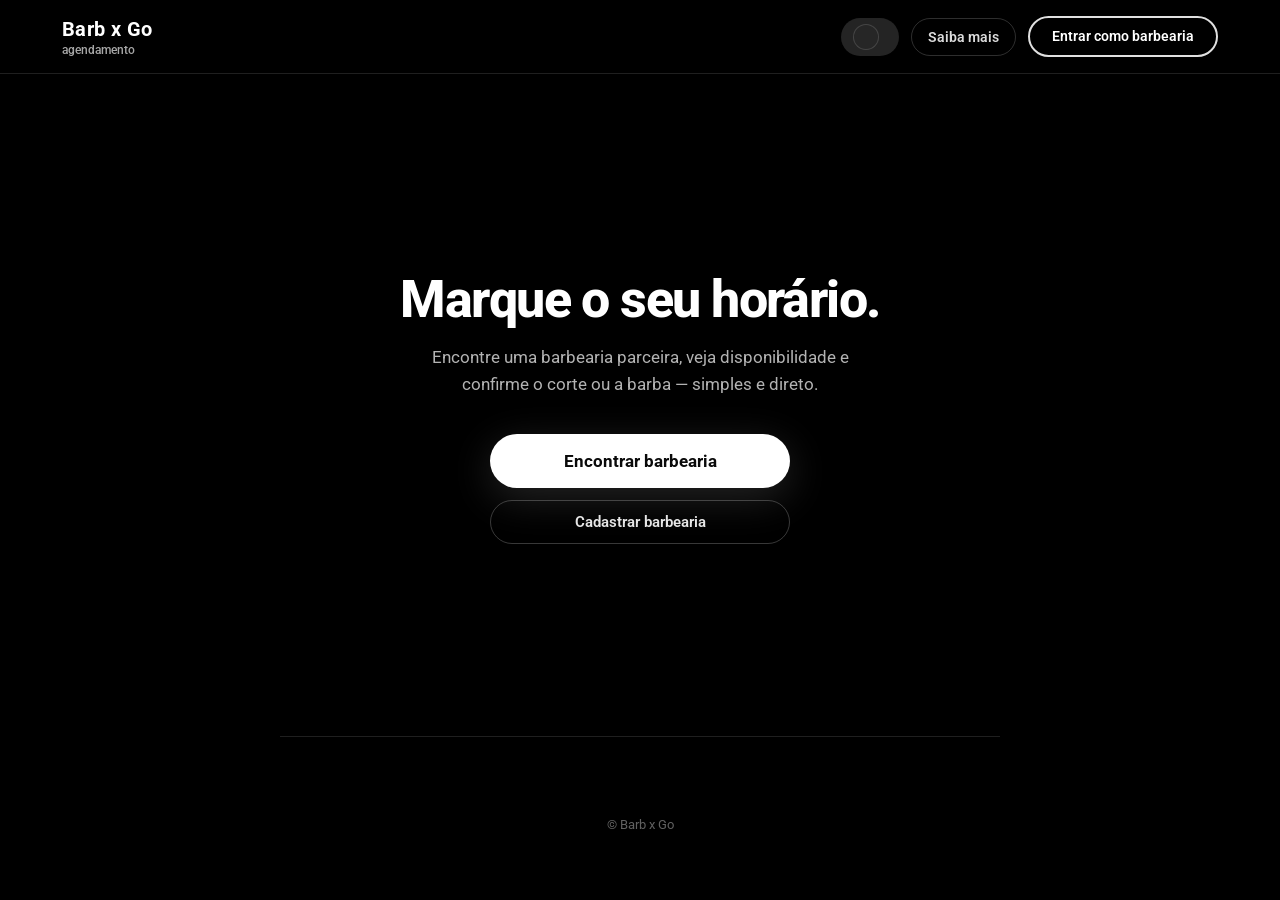
==== public/index.html @ 3082bae8 "fix(routing): strip GitHub Pages /repo/ base from slug path" ====
<!doctype html>
<html lang="pt-BR">
  <head>
    <meta charset="utf-8" />
    <meta name="viewport" content="width=device-width, initial-scale=1" />
    <meta name="theme-color" content="#000000" />
    <title>Barb x Go</title>
    <link rel="preconnect" href="https://fonts.googleapis.com" />
    <link rel="preconnect" href="https://fonts.gstatic.com" crossorigin />
    <link
      href="https://fonts.googleapis.com/css2?family=Roboto:wght@400;500;700&display=swap"
      rel="stylesheet"
    />
    <link rel="stylesheet" href="./styles.css" />
    <script src="./schedule-engine.js"></script>
    <script src="./api.js"></script>
  </head>
  <body class="layout-landing">
    <header class="top-bar" id="siteHeader">
      <div class="top-bar-inner">
        <a href="./" class="brand" id="brandLink">
          <span class="brand-mark">Barb x Go</span>
          <span class="brand-sub">agendamento</span>
        </a>
        <div class="top-bar-right">
          <span id="shopBadge" class="shop-badge" hidden>
            <span class="shop-badge-avatar avatar-circle avatar-circle--sm" aria-hidden="true"></span>
            <span id="shopBadgeText"></span>
          </span>
          <a href="./about/" id="btnAbout" class="btn btn-landing-header-link">Saiba mais</a>
          <button type="button" id="btnLoginShop" class="btn btn-landing-header-login">
            <span class="btn-login-long">Entrar como barbearia</span>
            <span class="btn-login-short">Entrar</span>
          </button>
        </div>
      </div>
    </header>

    <main class="main">
      <!-- Página inicial: dono ou cliente -->
      <section id="homeLanding" class="landing-hero landing-page">
        <div id="landingHeroBlock" class="landing-hero-center">
          <h1 class="landing-hero-title">Marque o seu horário.</h1>
          <p class="landing-hero-tagline">
            Encontre uma barbearia parceira, veja disponibilidade e confirme o corte ou a barba — simples
            e direto.
          </p>
          <button type="button" id="btnFindShop" class="btn btn-landing-hero-cta">
            Encontrar barbearia
          </button>
          <button type="button" id="btnHeroRegisterShop" class="btn btn-landing-hero-secondary">
            Cadastrar barbearia
          </button>
        </div>

        <div id="loginCard" class="login-card landing-panel" hidden>
          <h2 class="subsection-title" id="loginCardTitle">Login da barbearia</h2>

          <div id="ownerLoginBlock">
            <label class="field">
              <span class="field-label">E-mail</span>
              <input id="ownerEmail" type="email" autocomplete="username" />
            </label>
            <label class="field">
              <span class="field-label">Senha</span>
              <input id="ownerPassword" type="password" autocomplete="current-password" />
            </label>
            <div class="row landing-login-row-main">
              <button type="button" id="ownerLoginSubmit" class="btn btn-filled">Entrar</button>
              <button type="button" id="ownerRecoverPasswordBtn" class="btn btn-landing-header-link landing-login-link">
                Recuperar senha
              </button>
            </div>
            <div class="landing-login-row-back">
              <button type="button" id="ownerLoginCancel" class="btn btn-outline btn-landing-login-back">
                Voltar
              </button>
            </div>
          </div>

          <div id="ownerRegisterBlock" hidden>
            <p class="muted owner-register-hint">
              Use o código de liberação que recebeu por e-mail. Cada cadastro na web gera um código novo —
              só quem receber o código atual consegue registar. O endereço pode ser preenchido depois, em
              «Localização», no painel.
            </p>
            <label class="field">
              <span class="field-label">Código de liberação</span>
              <input id="ownerRegCode" type="text" autocomplete="off" />
            </label>
            <label class="field">
              <span class="field-label">E-mail</span>
              <input id="ownerRegEmail" type="email" autocomplete="email" />
            </label>
            <label class="field">
              <span class="field-label">Senha</span>
              <input id="ownerRegPassword" type="password" autocomplete="new-password" minlength="6" />
            </label>
            <label class="field">
              <span class="field-label">Confirmar senha</span>
              <input id="ownerRegPasswordConfirm" type="password" autocomplete="new-password" minlength="6" />
            </label>
            <label class="field">
              <span class="field-label">Nome da barbearia</span>
              <input id="ownerRegShopName" type="text" autocomplete="organization" />
            </label>
            <label class="field">
              <span class="field-label">Telefone</span>
              <input id="ownerRegPhone" type="tel" autocomplete="tel" />
            </label>
            <div class="row landing-login-actions">
              <button type="button" id="ownerRegisterSubmit" class="btn btn-filled">Criar conta</button>
              <button type="button" id="ownerRegisterBackBtn" class="btn btn-outline">Voltar ao login</button>
            </div>
          </div>
        </div>

        <div id="findStub" class="find-stub landing-panel card-inner" hidden>
          <h2 class="subsection-title">Encontrar barbearia</h2>
          <p class="muted find-shop-intro">
            <strong>Por nome:</strong> pelo menos duas letras e <strong>Procurar</strong>.
            <strong>Perto de si:</strong> use a sua localização (o navegador pede permissão) e veja
            barbearias com endereço no mapa até ao raio escolhido.
          </p>
          <form id="findShopForm" class="find-shop-form">
            <label class="field find-shop-field">
              <span class="field-label">Nome da barbearia</span>
              <input
                id="findShopQuery"
                type="search"
                name="q"
                autocomplete="organization"
                placeholder="Ex.: JaBarber, cortes…"
                maxlength="80"
              />
            </label>
            <button type="submit" class="btn btn-filled find-shop-submit">Procurar</button>
          </form>
          <div class="find-shop-nearby">
            <label class="field find-shop-radius-field">
              <span class="field-label">Raio</span>
              <select id="findNearbyRadius" class="find-shop-radius">
                <option value="10">10 km</option>
                <option value="25">25 km</option>
                <option value="40" selected>40 km</option>
              </select>
            </label>
            <button type="button" id="findNearbyBtn" class="btn btn-outline find-nearby-btn">
              Usar a minha localização
            </button>
          </div>
          <p id="findShopStatus" class="muted find-shop-status" role="status" aria-live="polite"></p>
          <div id="findShopResults" class="find-shop-results" hidden></div>
          <button type="button" id="findStubBack" class="btn btn-outline find-shop-back">Voltar</button>
        </div>

        <div class="landing-extra landing-footer-info">
          <p class="landing-copyright">© Barb x Go</p>
        </div>

        <div id="homeStatus" class="msg landing-status-msg" role="status" aria-live="polite"></div>
      </section>

      <!-- Painel do dono (após login) -->
      <section id="ownerPortal" class="owner-portal" hidden>
        <div class="card owner-portal-head">
          <div class="owner-portal-title-row">
            <h2 class="section-title" id="ownerShopTitle">Barbearia</h2>
            <div class="owner-portal-actions">
              <button type="button" id="ownerShareLinkBtn" class="btn btn-filled btn-sm">
                Copiar link de agendamento
              </button>
              <button type="button" id="ownerShareWhatsAppBtn" class="btn btn-outline btn-sm">
                WhatsApp
              </button>
              <button type="button" id="ownerLogoutBtn" class="btn btn-outline btn-sm">Sair</button>
            </div>
          </div>
        </div>

        <nav class="owner-nav card" aria-label="Secções do painel">
          <button type="button" class="owner-tab is-active" data-owner-tab="barbers">Barbeiros</button>
          <button type="button" class="owner-tab" data-owner-tab="agenda">Agenda</button>
          <button type="button" class="owner-tab" data-owner-tab="menu">Serviço</button>
          <button type="button" class="owner-tab" data-owner-tab="finance">Finanças</button>
          <button type="button" class="owner-tab" data-owner-tab="location">Localização</button>
          <button
            type="button"
            class="owner-tab owner-tab--platform-admin"
            id="ownerTabPlatformAdmin"
            data-owner-tab="platformAdmin"
            hidden
          >
            Admin
          </button>
        </nav>

        <div id="ownerPanelBarbers" class="owner-panel card" data-panel="barbers">
          <h3 class="subsection-title">Barbeiros</h3>
          <p class="muted owner-barbers-hint">
            Cada profissional tem horários por dia. Use <strong>Editar</strong> para ajustar nome e
            expediente.
          </p>
          <div id="ownerBarbersList" class="owner-barbers-list"></div>
          <h4 class="owner-form-title">Adicionar barbeiro</h4>
          <form id="ownerAddBarberForm" class="owner-inline-form">
            <input
              id="ownerNewBarberName"
              type="text"
              placeholder="Nome"
              required
              class="owner-input-grow"
            />
            <button type="submit" class="btn btn-filled">Adicionar</button>
          </form>
        </div>

        <div id="ownerPanelAgenda" class="owner-panel card" data-panel="agenda" hidden>
          <h3 class="subsection-title">Agenda</h3>
          <!-- Uma agenda por vez: menos scroll quando há vários barbeiros -->
          <p class="muted owner-agenda-hint">
            Selecione o barbeiro para ver a agenda do dia. Ao lado do nome, <strong>Editar</strong> abre o
            painel de horários.
          </p>
          <label class="field owner-agenda-barber-field">
            <span class="field-label">Barbeiro</span>
            <select id="ownerAgendaBarberSelect" class="owner-agenda-barber-select" aria-label="Barbeiro da agenda"></select>
          </label>
          <label class="field owner-date-field">
            <span class="field-label">Data</span>
            <input type="date" id="ownerAgendaDate" />
          </label>
          <div id="ownerAgendaBoard" class="owner-agenda-board owner-agenda-board--single"></div>
        </div>

        <div id="ownerPanelMenu" class="owner-panel card" data-panel="menu" hidden>
          <h3 class="subsection-title">Serviços</h3>
          <div id="ownerServicesList" class="owner-list"></div>
          <h4 class="owner-form-title">Novo serviço</h4>
          <form id="ownerAddServiceForm" class="owner-service-form owner-service-form-add">
            <label class="field owner-svc-field">
              <span class="field-label">Nome</span>
              <input id="ownerSvcName" type="text" placeholder="Nome" required />
            </label>
            <label class="field owner-svc-field">
              <span class="field-label">Preço (R$)</span>
              <input id="ownerSvcPrice" type="number" step="0.01" min="0" placeholder="0,00" required />
            </label>
            <label class="field owner-svc-field owner-svc-field-narrow">
              <span class="field-label">Duração média (min)</span>
              <input id="ownerSvcDuration" type="number" min="5" step="5" value="30" />
            </label>
            <button type="submit" class="btn btn-filled">Adicionar</button>
          </form>
        </div>

        <div id="ownerPanelFinance" class="owner-panel card" data-panel="finance" hidden>
          <h3 class="subsection-title">Finanças</h3>
          <p class="muted owner-finance-hint">
            Somente atendimentos <strong>finalizados</strong> entram na soma do mês.
          </p>
          <label class="field owner-finance-month-field">
            <span class="field-label">Mês</span>
            <input type="month" id="ownerFinanceMonth" />
          </label>

          <div id="ownerFinanceSummaryMain" class="owner-finance-summary">
            <div class="owner-finance-kpi">
              <span class="muted">Serviços (R$)</span>
              <strong id="ownerFinanceServiceTotal">—</strong>
            </div>
            <div class="owner-finance-kpi" id="ownerFinanceKpiAppFeeWrap">
              <span class="muted">Taxa do app (R$)</span>
              <strong id="ownerFinanceAppFeeTotal">—</strong>
            </div>
            <div class="owner-finance-kpi">
              <span class="muted">Total cobrado (R$)</span>
              <strong id="ownerFinanceChargedTotal">—</strong>
            </div>
          </div>

          <div id="ownerFinanceSummaryFeeSplit" class="owner-finance-summary">
            <div class="owner-finance-kpi">
              <span class="muted">Bônus barbeiros (50% taxa)</span>
              <strong id="ownerFinanceBarberBonusTotal">—</strong>
            </div>
            <div class="owner-finance-kpi">
              <span class="muted">Lucro do app (50% taxa)</span>
              <strong id="ownerFinanceAppProfitTotal">—</strong>
            </div>
            <div class="owner-finance-kpi">
              <span class="muted">Total do app (taxa inteira)</span>
              <strong id="ownerFinanceAppTotal">—</strong>
            </div>
          </div>

          <div id="ownerFinanceTable" class="owner-finance-table"></div>
          <div id="ownerFinanceBlurb" class="muted"></div>
        </div>

        <div id="ownerPanelPlatformAdmin" class="owner-panel card" data-panel="platformAdmin" hidden>
          <h3 class="subsection-title">Admin da plataforma</h3>
          <p class="muted owner-platform-admin-lead">
            Código de liberação atual (cadastro na web). Copie e envie por e-mail a quem for autorizado a
            abrir barbearia.
          </p>
          <div class="owner-admin-code-row">
            <code id="ownerAdminSignupCode" class="owner-admin-code" title="Código atual">—</code>
            <div class="owner-admin-code-actions">
              <button type="button" id="ownerAdminGenerateCodeBtn" class="btn btn-filled btn-sm">
                Gerar código (10 caracteres)
              </button>
              <button type="button" id="ownerAdminCopyCodeBtn" class="btn btn-outline btn-sm">
                Copiar
              </button>
            </div>
          </div>
          <p id="ownerAdminCodeEmptyHint" class="muted owner-admin-code-hint" hidden>
            Ainda não há código guardado. Use <strong>Gerar código</strong> para criar letras e números
            aleatórios (10 caracteres) e envie por e-mail a quem for cadastrar na web.
          </p>
          <p class="muted owner-admin-finance-note">
            Todas as barbearias (incluindo a sua). Totais da <strong>taxa do app</strong> (soma de
            <code>appFeeCents</code> em atendimentos <strong>finalizados</strong> — o painel Finanças da loja
            reparte 50% barbeiro / 50% app).
          </p>
          <button type="button" id="ownerAdminRefreshBtn" class="btn btn-filled btn-sm">
            Atualizar lista
          </button>
          <p id="ownerAdminLoadNote" class="muted owner-admin-load-note" hidden></p>
          <div id="ownerAdminShopsWrap" class="owner-admin-shops-wrap"></div>
        </div>

        <div id="ownerPanelLocation" class="owner-panel card" data-panel="location" hidden>
          <h3 class="subsection-title">Localização</h3>
          <!-- Integração: Google Maps no cliente; chave em firebase-config.js -->
          <p class="muted owner-location-hint">
            Endereço completo da loja (rua, número, bairro, cidade). Assim os clientes encontram a
            barbearia na pesquisa <strong>Perto de mim</strong>. Pode <strong>arrastar o alfinete</strong> no
            mapa para afinar o ponto e voltar a guardar.
          </p>
          <label class="field">
            <span class="field-label">Endereço da barbearia</span>
            <textarea
              id="ownerAddressInput"
              rows="3"
              class="owner-address-textarea"
              placeholder="Ex.: Rua das Flores 100, Centro, São Paulo — SP"
            ></textarea>
          </label>
          <div id="ownerLocationMap" class="owner-location-map" aria-label="Mapa da localização"></div>
          <button type="button" id="ownerSaveLocationBtn" class="btn btn-filled">
            Guardar localização
          </button>
          <p id="ownerLocationNote" class="muted owner-location-note" role="status"></p>
        </div>

        <div id="ownerStatus" class="msg" role="status"></div>

        <!-- Log flutuante (apenas na aba Agenda) -->
        <button
          type="button"
          id="ownerInboxFab"
          class="owner-inbox-fab"
          aria-label="Abrir log"
          hidden
        >
          Log
          <span id="ownerInboxBadge" class="owner-inbox-badge" hidden></span>
        </button>
        <div id="ownerInboxOverlay" class="owner-inbox-overlay" hidden>
          <div class="owner-inbox-panel" role="dialog" aria-modal="true" aria-label="Log">
            <div class="owner-inbox-panel-head">
              <strong>Log</strong>
              <div class="row owner-inbox-actions">
                <button type="button" id="ownerInboxSoundBtn" class="btn btn-outline btn-sm">
                  Ativar som
                </button>
                <button type="button" id="ownerInboxCloseBtn" class="btn btn-outline btn-sm">
                  Fechar
                </button>
              </div>
            </div>
            <div id="ownerInboxList" class="owner-inbox-list"></div>
          </div>
        </div>
      </section>

      <!-- Agendamento cliente (link /slug) -->
      <section id="app" class="booking" hidden>
        <div class="card booking-head">
          <div class="booking-head-row">
            <span id="bookingShopAvatar" class="avatar-circle avatar-circle--md" aria-hidden="true"></span>
            <h2 class="section-title" id="bookingTitle">Agendar pelo Barb x Go</h2>
          </div>
          <p class="muted" id="bookingSubtitle">
            Agende pelo Barb x Go — escolha data, barbeiro, serviço e confirme o horário.
          </p>
        </div>

        <div class="card grid-3">
          <label class="field">
            <span class="field-label">Data</span>
            <input type="date" id="dateKey" />
          </label>
          <label class="field">
            <span class="field-label">Barbeiro</span>
            <select id="barberSelect"></select>
          </label>
          <label class="field">
            <span class="field-label">Serviço</span>
            <select id="serviceSelect"></select>
          </label>
        </div>

        <div class="card booking-selected-barber" id="selectedBarberCard" hidden>
          <div class="booking-selected-barber-row">
            <span id="bookingBarberAvatar" class="avatar-circle avatar-circle--md" aria-hidden="true"></span>
            <div class="booking-selected-barber-main">
              <strong id="bookingBarberName">Barbeiro</strong>
              <span class="muted" id="bookingBarberDays"></span>
            </div>
          </div>
        </div>

        <div class="card">
          <h3 class="subsection-title">Agenda do dia (este barbeiro)</h3>
          <p class="muted agenda-hint">
            Grade completa do expediente: horários livres, marcações de clientes (nome e serviço),
            atendimento em curso, já finalizados e o intervalo de <strong>almoço</strong> (pausa).
          </p>
          <div id="dayAgenda" class="day-agenda-host"></div>
        </div>

        <div class="card">
          <h3 class="subsection-title">Horários livres para marcar</h3>
          <div id="slots" class="slots"></div>
        </div>

        <div class="card grid-2">
          <label class="field">
            <span class="field-label">Seu nome</span>
            <input id="clientName" type="text" autocomplete="name" placeholder="Nome completo" />
          </label>
          <label class="field">
            <span class="field-label">Telefone</span>
            <input id="clientPhone" type="tel" autocomplete="tel" placeholder="(DDD) 9XXXX-XXXX" />
          </label>
          <!-- Nota de privacidade removida (não mostrar para o cliente) -->
        </div>

        <div class="card actions">
          <button type="button" id="bookBtn" class="btn btn-filled">Confirmar agendamento</button>
          <button
            type="button"
            id="cancelBtn"
            class="btn btn-outline"
            hidden
          >
            Cancelar agendamento
          </button>
          <!-- Taxa embutida no valor do serviço selecionado -->
        </div>

        <div id="status" class="msg" role="status"></div>

        <div id="shopLocationCard" class="card shop-location" hidden>
          <h3 class="subsection-title">Localização da barbearia</h3>
          <p class="muted shop-location-hint">
            Use o endereço abaixo para ir até a loja.
          </p>
          <div id="shopAddress" class="shop-location-address"></div>
          <div class="row shop-location-actions">
            <button type="button" id="copyShopAddressBtn" class="btn btn-outline btn-sm">
              Copiar endereço
            </button>
            <a
              id="openShopMapsLink"
              class="btn btn-filled btn-sm"
              target="_blank"
              rel="noopener"
            >
              Abrir no Maps
            </a>
          </div>
          <div id="shopLocationMap" class="shop-location-map" hidden></div>
        </div>
      </section>
    </main>

    <div id="ownerBarberEditOverlay" class="modal-overlay" hidden>
      <div
        class="modal-card modal-card-wide card owner-barber-edit-dialog"
        role="dialog"
        aria-modal="true"
        aria-labelledby="ownerBarberEditTitle"
      >
        <h3 class="subsection-title" id="ownerBarberEditTitle">Editar barbeiro</h3>
        <p class="muted owner-barber-edit-lead" id="ownerBarberEditLead">
          Ajuste o nome e a grade semanal. Marque os dias de trabalho e os horários de almoço, se
          houver.
        </p>
        <label class="field">
          <span class="field-label">Nome do barbeiro</span>
          <input id="ownerBarberEditName" type="text" autocomplete="name" />
        </label>
        <div id="ownerBarberEditDays" class="owner-barber-edit-days" aria-label="Horários por dia"></div>
        <div class="modal-actions">
          <button type="button" id="ownerBarberEditSave" class="btn btn-filled">Guardar alterações</button>
          <button type="button" id="ownerBarberEditCancel" class="btn btn-outline">Cancelar</button>
        </div>
      </div>
    </div>

    <div id="ownerModalOverlay" class="modal-overlay" hidden>
      <div class="modal-card card" role="dialog" aria-modal="true" aria-labelledby="ownerModalTitle">
        <h3 class="subsection-title" id="ownerModalTitle">Marcar horário</h3>
        <p class="muted" id="ownerModalMeta"></p>
        <label class="field">
          <span class="field-label">Nome do cliente</span>
          <input id="ownerModalClientName" type="text" autocomplete="name" />
        </label>
        <label class="field">
          <span class="field-label">Serviço</span>
          <select id="ownerModalService"></select>
        </label>
        <div class="row">
          <button type="button" id="ownerModalConfirm" class="btn btn-filled">Confirmar</button>
          <button type="button" id="ownerModalCancel" class="btn btn-outline">Cancelar</button>
        </div>
      </div>
    </div>

    <footer class="footer site-footer-minimal">
      <span>Barb x Go</span>
    </footer>

    <script src="./app-rest.js?v=20260501c"></script>
  </body>
</html>
---- public/styles.css ----
/* Tema escuro global (fundo preto, texto claro — alinhado à landing) */
:root {
  --md-sys-color-primary: #ffffff;
  --md-sys-color-on-primary: #0a0a0a;
  --md-sys-color-surface: #141414;
  --md-sys-color-surface-container: #1c1c1c;
  --md-sys-color-surface-container-high: #262626;
  --md-sys-color-on-surface: #ffffff;
  --md-sys-color-on-surface-variant: rgba(255, 255, 255, 0.66);
  --md-sys-color-outline: rgba(255, 255, 255, 0.22);
  --danger: #ff8a80;
  --ok: #a5d6a7;
  --font: "Roboto", system-ui, sans-serif;
}

* {
  box-sizing: border-box;
}

html {
  font-size: 16px;
}

body {
  margin: 0;
  min-height: 100vh;
  font-family: var(--font);
  background: #000000;
  color: var(--md-sys-color-on-surface);
}

/* Landing: fundo preto / texto claro (hero central + entrar no topo) */
body.layout-landing {
  background: #000000;
  color: #ffffff;
}

body.layout-landing .site-footer-minimal {
  display: none;
}

body.layout-landing .top-bar {
  background: rgba(0, 0, 0, 0.92);
  -webkit-backdrop-filter: blur(10px);
  backdrop-filter: blur(10px);
  box-shadow: 0 6px 24px rgba(0, 0, 0, 0.45);
  position: fixed;
  top: 0;
  left: 0;
  right: 0;
  z-index: 100;
  border-bottom: 1px solid rgba(255, 255, 255, 0.12);
}

body.layout-landing .top-bar-inner {
  max-width: 1200px;
  padding: 16px 22px;
}

body.layout-landing .brand {
  color: #ffffff;
}

body.layout-landing .brand-sub {
  opacity: 0.65;
}

body.layout-landing .shop-badge {
  background: rgba(255, 255, 255, 0.14);
  color: #ffffff;
}

body.layout-landing .btn-landing-header-login {
  background: transparent;
  color: #ffffff;
  border: 2px solid rgba(255, 255, 255, 0.88);
  box-shadow: none;
  padding: 10px 22px;
  border-radius: 999px;
  font-size: 0.9rem;
  font-weight: 600;
}

body.layout-landing .btn-landing-header-login:hover {
  background: rgba(255, 255, 255, 0.08);
  filter: none;
}

body.layout-landing .btn-landing-header-link {
  background: transparent;
  color: rgba(255, 255, 255, 0.86);
  border: 1px solid rgba(255, 255, 255, 0.18);
  box-shadow: none;
  padding: 10px 16px;
  border-radius: 999px;
  font-size: 0.88rem;
  font-weight: 600;
  text-decoration: none;
}

body.layout-landing .btn-landing-header-link:hover {
  background: rgba(255, 255, 255, 0.08);
  color: #ffffff;
}

body.layout-landing .btn-login-short {
  display: none;
}

@media (max-width: 540px) {
  body.layout-landing .btn-login-long {
    display: none;
  }
  body.layout-landing .btn-login-short {
    display: inline;
  }
}

body.layout-app .btn-landing-header-login {
  display: none;
}

body.layout-app .btn-landing-header-link {
  display: none;
}

body.layout-landing .main {
  max-width: none;
  margin: 0;
  padding: 0;
  width: 100%;
}

body.layout-landing .landing-page {
  min-height: 100vh;
  display: flex;
  flex-direction: column;
  padding: 0;
  margin: 0;
  background: transparent;
  border: none;
  box-shadow: none;
  border-radius: 0;
}

/*
  Com [hidden], o UA usa display:none — mas regras nossas como .landing-page { display:flex }
  podem ganhar por especificidade e a landing continua por cima do painel do dono (ecrã “vazio”).
*/
#homeLanding[hidden],
#app[hidden],
#ownerPortal[hidden],
.owner-panel[hidden] {
  display: none !important;
}

body.layout-landing .landing-hero-center {
  flex: 1;
  display: flex;
  flex-direction: column;
  align-items: center;
  justify-content: center;
  text-align: center;
  /* espaço para o header fixo no topo */
  padding: 120px 24px 40px;
  max-width: 560px;
  margin: 0 auto;
  width: 100%;
}

body.layout-landing .landing-hero-title {
  margin: 0 0 16px;
  font-size: clamp(2rem, 6vw, 3.25rem);
  font-weight: 800;
  letter-spacing: -0.03em;
  line-height: 1.08;
  color: #ffffff;
}

body.layout-landing .landing-hero-tagline {
  margin: 0 0 36px;
  font-size: 1.08rem;
  line-height: 1.55;
  color: rgba(255, 255, 255, 0.7);
  max-width: 420px;
}

body.layout-landing .btn-landing-hero-cta {
  background: #ffffff;
  color: #0a0a0a;
  border: none;
  border-radius: 999px;
  padding: 17px 42px;
  font-size: 1.06rem;
  font-weight: 700;
  box-shadow: 0 10px 40px rgba(255, 255, 255, 0.14);
  min-width: min(100%, 300px);
}

body.layout-landing .btn-landing-hero-cta:hover {
  filter: brightness(0.96);
  transform: translateY(-2px);
}

body.layout-landing .btn-landing-hero-secondary {
  margin-top: 12px;
  background: transparent;
  color: rgba(255, 255, 255, 0.9);
  border: 1px solid rgba(255, 255, 255, 0.22);
  border-radius: 999px;
  padding: 12px 28px;
  font-weight: 600;
  text-decoration: none;
  min-width: min(100%, 300px);
}

body.layout-landing .btn-landing-hero-secondary:hover {
  background: rgba(255, 255, 255, 0.08);
}

body.layout-landing .about-hero {
  padding-top: 112px;
  padding-bottom: 32px;
}

body.layout-landing .about-content {
  padding-top: 28px;
}

body.layout-landing .landing-panel {
  max-width: 480px;
  margin: 0 auto 28px;
  padding: 26px 22px;
  background: rgba(255, 255, 255, 0.06);
  border: 1px solid rgba(255, 255, 255, 0.12);
  border-radius: 18px;
  -webkit-backdrop-filter: blur(14px);
  backdrop-filter: blur(14px);
}

body.layout-landing .landing-panel .subsection-title {
  color: #ffffff;
}

body.layout-landing .landing-panel .field-label,
body.layout-landing .landing-panel .find-shop-intro {
  color: rgba(255, 255, 255, 0.88);
}

body.layout-landing .landing-panel input,
body.layout-landing .landing-panel select {
  background: rgba(0, 0, 0, 0.4);
  border-color: rgba(255, 255, 255, 0.28);
  color: #ffffff;
}

body.layout-landing .landing-panel .btn-outline {
  border-color: rgba(255, 255, 255, 0.45);
  color: #ffffff;
}

body.layout-landing .landing-panel .btn-outline:hover {
  background: rgba(255, 255, 255, 0.08);
}

body.layout-landing .landing-panel .btn-filled {
  background: #ffffff;
  color: #0a0a0a;
  box-shadow: none;
}

body.layout-landing .landing-footer-info {
  border-top: 1px solid rgba(255, 255, 255, 0.12);
  margin-top: auto;
  padding: 44px 24px 36px;
  max-width: 720px;
  margin-left: auto;
  margin-right: auto;
  width: 100%;
}

body.layout-landing .landing-block-title {
  color: #ffffff;
}

body.layout-landing .landing-block p,
body.layout-landing .landing-contact-hint {
  color: rgba(255, 255, 255, 0.66);
}

body.layout-landing .landing-block strong {
  color: rgba(255, 255, 255, 0.95);
}

body.layout-landing .landing-copyright {
  margin: 36px 0 0;
  text-align: center;
  font-size: 0.8rem;
  color: rgba(255, 255, 255, 0.38);
}

/* Rodapé da página Sobre: cartão único, grelha, ícones sociais */
.about-page-footer {
  width: 100%;
  margin: 0;
  padding: 0;
  border: none;
}

body.layout-landing .about-footer-card {
  margin-top: 8px;
  background: rgba(255, 255, 255, 0.06);
  border: 1px solid rgba(255, 255, 255, 0.12);
  border-radius: 18px;
  padding: 26px 22px 24px;
  -webkit-backdrop-filter: blur(12px);
  backdrop-filter: blur(12px);
}

.about-footer-grid {
  display: grid;
  grid-template-columns: 1fr;
  gap: 28px;
}

@media (min-width: 640px) {
  .about-footer-grid {
    grid-template-columns: minmax(0, 1fr) minmax(0, 1.25fr);
    gap: 32px 44px;
    align-items: start;
  }
}

.about-footer-title.landing-block-title {
  margin-bottom: 6px;
  color: #ffffff;
}

.about-footer-lead {
  margin: 0 0 14px;
  font-size: 0.88rem;
  line-height: 1.45;
}

body.layout-landing .about-footer-lead.muted {
  color: rgba(255, 255, 255, 0.55);
}

.about-social-list {
  display: flex;
  flex-direction: row;
  flex-wrap: wrap;
  align-items: center;
  gap: 12px;
  list-style: none;
  margin: 0;
  padding: 0;
}

.about-social-link {
  display: inline-flex;
  align-items: center;
  justify-content: center;
  width: 52px;
  height: 52px;
  border-radius: 14px;
  background: rgba(255, 255, 255, 0.08);
  border: 1px solid rgba(255, 255, 255, 0.16);
  color: #ffffff;
  text-decoration: none;
  transition:
    background 0.18s ease,
    transform 0.18s ease,
    border-color 0.18s ease;
}

.about-social-link:hover {
  background: rgba(255, 255, 255, 0.14);
  border-color: rgba(255, 255, 255, 0.28);
  transform: translateY(-2px);
}

.about-social-link:focus-visible {
  outline: 2px solid rgba(255, 255, 255, 0.85);
  outline-offset: 3px;
}

.about-social-icon {
  width: 26px;
  height: 26px;
  display: block;
}

.about-footer-cell--apps .about-store-badges {
  display: flex;
  flex-wrap: wrap;
  align-items: center;
  gap: 14px 18px;
}

.about-badge-appstore {
  height: 48px;
  width: auto;
  display: block;
  border-radius: 7px;
  opacity: 0.95;
}

.about-badge-play {
  height: 48px;
  width: auto;
  display: block;
  border-radius: 7px;
  opacity: 0.95;
}

.about-coming-soon {
  margin: 14px 0 0;
  font-family: "Roboto", system-ui, -apple-system, "Segoe UI", sans-serif;
  font-size: 0.87rem;
  font-weight: 500;
  font-style: italic;
  color: rgba(255, 255, 255, 0.48);
  letter-spacing: 0.03em;
}

body.layout-landing .landing-status-msg {
  text-align: center;
  padding: 0 24px 20px;
  color: rgba(255, 255, 255, 0.72);
}

body.layout-landing .landing-status-msg.err {
  color: #ff8a80;
}

body.layout-landing .find-shop-status {
  color: rgba(255, 255, 255, 0.65);
}

body.layout-landing .find-shop-status.err {
  color: #ff8a80;
}

body.layout-landing .find-shop-result-btn {
  background: rgba(255, 255, 255, 0.07);
  border-color: rgba(255, 255, 255, 0.18);
  color: #ffffff;
}

body.layout-landing .find-shop-result-btn:hover:not(:disabled) {
  background: rgba(255, 255, 255, 0.12);
}

body.layout-landing .find-shop-result-url {
  color: rgba(255, 255, 255, 0.45);
}

body.layout-landing .landing-contact-email-line {
  color: rgba(255, 255, 255, 0.55);
}

body.layout-landing .landing-contact-btn.btn-filled {
  background: #ffffff;
  color: #0a0a0a;
}

.top-bar {
  background: #000000;
  color: #ffffff;
  border-bottom: 1px solid rgba(255, 255, 255, 0.1);
  box-shadow: none;
}

.top-bar-inner {
  max-width: 960px;
  margin: 0 auto;
  padding: 14px 20px;
  display: flex;
  align-items: center;
  justify-content: space-between;
  gap: 12px;
}

.brand {
  text-decoration: none;
  color: inherit;
  display: flex;
  flex-direction: column;
  gap: 2px;
}

.brand-mark {
  font-weight: 700;
  font-size: 1.25rem;
  letter-spacing: 0.02em;
}

.brand-sub {
  font-size: 0.75rem;
  opacity: 0.9;
  font-weight: 500;
}

.top-bar-right {
  display: flex;
  align-items: center;
  gap: 12px;
  flex-wrap: wrap;
  justify-content: flex-end;
}

.shop-badge {
  font-size: 0.875rem;
  font-weight: 500;
  background: rgba(255, 255, 255, 0.2);
  padding: 6px 12px;
  border-radius: 999px;
  max-width: 240px;
  white-space: nowrap;
  overflow: hidden;
  text-overflow: ellipsis;
}

.shop-badge {
  display: inline-flex;
  align-items: center;
  gap: 8px;
}

.booking-head-row {
  display: flex;
  align-items: center;
  gap: 12px;
}

.booking-selected-barber {
  padding: 14px 16px;
}

.booking-selected-barber-row {
  display: flex;
  align-items: center;
  gap: 12px;
}

.booking-selected-barber-main {
  display: flex;
  flex-direction: column;
  gap: 2px;
  min-width: 0;
}

.booking-selected-barber-main strong {
  font-size: 1rem;
}

/* Avatar circles (shop + barber) */
.avatar-circle {
  width: 56px;
  height: 56px;
  border-radius: 999px;
  display: inline-flex;
  align-items: center;
  justify-content: center;
  background: var(--md-sys-color-surface-container-high);
  border: 1px solid rgba(255, 255, 255, 0.14);
  color: var(--md-sys-color-on-surface);
  font-weight: 700;
  overflow: hidden;
  flex: 0 0 auto;
}

.avatar-circle--sm {
  width: 26px;
  height: 26px;
  font-size: 0.75rem;
}

.avatar-circle--md {
  width: 44px;
  height: 44px;
  font-size: 1rem;
}

.avatar-circle img {
  width: 100%;
  height: 100%;
  object-fit: cover;
  display: block;
}

.main {
  max-width: 960px;
  margin: 0 auto;
  padding: 24px 20px 48px;
}

.card {
  background: var(--md-sys-color-surface);
  border-radius: 16px;
  padding: 20px 20px;
  margin-bottom: 16px;
  box-shadow: 0 4px 24px rgba(0, 0, 0, 0.45);
  border: 1px solid rgba(255, 255, 255, 0.1);
}

.title {
  margin: 0 0 8px;
  font-size: 1.75rem;
  font-weight: 700;
  color: var(--md-sys-color-primary);
}

.lead {
  margin: 0 0 20px;
  color: var(--md-sys-color-on-surface-variant);
  line-height: 1.5;
  font-size: 0.95rem;
}

/* Página inicial — lista de barbearias */
.landing-hero {
  padding-top: 28px;
  padding-bottom: 28px;
}

.landing-kicker {
  margin: 0 0 8px;
  font-size: 0.8rem;
  font-weight: 600;
  text-transform: uppercase;
  letter-spacing: 0.06em;
  color: var(--md-sys-color-primary);
}

.landing-title {
  margin-bottom: 12px;
}

.landing-lead {
  margin-bottom: 24px;
}

.landing-extra {
  margin-top: 32px;
  padding-top: 28px;
  border-top: 1px solid rgba(255, 255, 255, 0.1);
  display: flex;
  flex-direction: column;
  gap: 28px;
}

.landing-block {
  margin: 0;
}

.landing-block-title {
  margin: 0 0 12px;
  font-size: 1.15rem;
  font-weight: 700;
  color: var(--md-sys-color-primary);
}

.landing-block p {
  margin: 0 0 12px;
  color: var(--md-sys-color-on-surface-variant);
  line-height: 1.55;
  font-size: 0.94rem;
}

.landing-block p:last-child {
  margin-bottom: 0;
}

.landing-contact-actions {
  margin: 16px 0 12px;
}

.landing-contact-btn {
  display: inline-flex;
  align-items: center;
  justify-content: center;
  text-decoration: none;
}

.landing-contact-hint {
  margin: 0;
  font-size: 0.82rem;
  line-height: 1.5;
}

.landing-contact-email-line {
  margin: 10px 0 0;
  font-size: 0.88rem;
}

.landing-search-wrap input[type="search"] {
  font-size: 1.05rem;
}

.landing-loading {
  margin: 12px 0 8px;
  min-height: 1.25em;
}

.landing-loading.err {
  color: var(--danger);
}

.landing-empty {
  margin: 12px 0 0;
}

.shop-directory-list {
  display: flex;
  flex-direction: column;
  gap: 10px;
  margin-top: 8px;
}

.shop-pick-card {
  display: flex;
  align-items: center;
  justify-content: space-between;
  gap: 12px;
  padding: 14px 16px;
  border-radius: 14px;
  border: 1px solid rgba(255, 255, 255, 0.14);
  background: var(--md-sys-color-surface-container);
  text-decoration: none;
  color: inherit;
  transition: background 0.15s ease, box-shadow 0.15s ease, border-color 0.15s ease;
}

.shop-pick-card:hover {
  background: var(--md-sys-color-surface-container-high);
  border-color: rgba(255, 255, 255, 0.35);
  box-shadow: 0 2px 8px rgba(255, 255, 255, 0.1);
}

.shop-pick-card:focus-visible {
  outline: 2px solid var(--md-sys-color-primary);
  outline-offset: 2px;
}

.shop-pick-main {
  display: flex;
  flex-direction: column;
  gap: 4px;
  min-width: 0;
  flex: 1;
}

.shop-pick-name {
  font-weight: 600;
  font-size: 1rem;
  color: var(--md-sys-color-on-surface);
}

.shop-pick-url {
  font-size: 0.78rem;
  color: var(--md-sys-color-on-surface-variant);
  word-break: break-all;
}

.shop-pick-arrow {
  flex-shrink: 0;
  font-size: 1.25rem;
  color: var(--md-sys-color-primary);
  font-weight: 600;
}

.landing-advanced {
  margin-top: 28px;
  padding-top: 20px;
  border-top: 1px solid rgba(255, 255, 255, 0.12);
}

.landing-advanced-summary {
  cursor: pointer;
  font-weight: 500;
  color: var(--md-sys-color-on-surface-variant);
  font-size: 0.9rem;
}

.landing-advanced-summary:hover {
  color: var(--md-sys-color-primary);
}

.landing-advanced-hint {
  margin-top: 12px;
}

.section-title {
  margin: 0 0 4px;
  font-size: 1.25rem;
  font-weight: 600;
  color: var(--md-sys-color-primary);
}

.subsection-title {
  margin: 0 0 12px;
  font-size: 1rem;
  font-weight: 600;
  color: var(--md-sys-color-on-surface);
}

.agenda-hint {
  margin: 0 0 12px;
  font-size: 0.88rem;
}

.day-agenda-host {
  min-height: 2rem;
}

.day-agenda-list {
  display: flex;
  flex-direction: column;
  gap: 8px;
}

.day-agenda-row {
  display: grid;
  grid-template-columns: minmax(88px, auto) 1fr;
  gap: 12px;
  align-items: start;
  padding: 10px 12px;
  border-radius: 12px;
  background: var(--md-sys-color-surface-container-high);
  border: 1px solid rgba(255, 255, 255, 0.08);
}

.day-agenda-row.is-free {
  opacity: 0.85;
}

.day-agenda-row.is-past {
  opacity: 0.9;
  border-style: dashed;
}

.agenda-badge-past {
  background: rgba(73, 69, 79, 0.18);
  color: var(--md-sys-color-on-surface-variant);
}

.day-agenda-past-hint {
  flex: 1 1 100%;
  font-size: 0.78rem;
  font-style: italic;
  color: var(--md-sys-color-on-surface-variant);
}

.day-agenda-row.is-scheduled {
  border-color: rgba(255, 255, 255, 0.28);
}

.day-agenda-row.is-progress {
  border-color: rgba(100, 181, 246, 0.45);
  background: rgba(33, 150, 243, 0.1);
}

.day-agenda-row.is-done {
  border-color: rgba(27, 94, 32, 0.35);
  background: rgba(27, 94, 32, 0.06);
}

.day-agenda-row.is-lunch {
  border-color: rgba(121, 116, 126, 0.45);
  background: rgba(121, 116, 126, 0.1);
}

.agenda-badge-lunch {
  background: rgba(121, 116, 126, 0.25);
  color: var(--md-sys-color-on-surface-variant);
}

.day-agenda-lunch-sub {
  display: block;
  width: 100%;
  font-size: 0.85rem;
  color: var(--md-sys-color-on-surface-variant);
  line-height: 1.35;
}

.day-agenda-service {
  flex: 1 1 100%;
  font-size: 0.82rem;
  color: var(--md-sys-color-on-surface-variant);
  font-weight: 500;
}

.day-agenda-time {
  font-weight: 600;
  font-variant-numeric: tabular-nums;
  color: var(--md-sys-color-primary);
}

.day-agenda-body {
  display: flex;
  flex-wrap: wrap;
  align-items: center;
  gap: 8px;
}

.day-agenda-cancel {
  margin-left: auto;
  font-size: 0.75rem;
  padding: 6px 10px;
  border-radius: 999px;
  border: 1px solid var(--md-sys-color-outline);
  background: transparent;
  color: var(--md-sys-color-on-surface);
  cursor: pointer;
}

.day-agenda-cancel:hover {
  background: rgba(255, 255, 255, 0.08);
}

.agenda-badge {
  font-size: 0.7rem;
  font-weight: 600;
  text-transform: uppercase;
  letter-spacing: 0.04em;
  padding: 4px 8px;
  border-radius: 999px;
}

.agenda-badge-free {
  background: rgba(121, 116, 126, 0.2);
  color: var(--md-sys-color-on-surface-variant);
}

.agenda-badge-scheduled {
  background: rgba(255, 255, 255, 0.14);
  color: var(--md-sys-color-primary);
}

.agenda-badge-progress {
  background: rgba(100, 181, 246, 0.22);
  color: #90caf9;
}

.agenda-badge-done {
  background: rgba(27, 94, 32, 0.2);
  color: var(--ok);
}

.agenda-badge-unavailable {
  background: rgba(120, 80, 90, 0.35);
  color: var(--md-sys-color-on-surface-variant);
}

.owner-block-slot-btn {
  margin-right: 8px;
  font-size: 0.75rem;
  padding: 6px 10px;
  border-radius: 999px;
  border: 1px solid var(--md-sys-color-outline);
  background: rgba(255, 255, 255, 0.06);
  color: var(--md-sys-color-on-surface);
  cursor: pointer;
}

.owner-block-slot-btn:hover {
  background: rgba(255, 255, 255, 0.1);
}

.day-agenda-name {
  font-weight: 500;
  flex: 1;
  min-width: 120px;
}

.muted {
  margin: 0;
  color: var(--md-sys-color-on-surface-variant);
  font-size: 0.9rem;
}

.field {
  display: flex;
  flex-direction: column;
  gap: 8px;
  margin-bottom: 16px;
}

.field-label {
  font-size: 0.75rem;
  font-weight: 500;
  color: var(--md-sys-color-on-surface-variant);
  text-transform: uppercase;
  letter-spacing: 0.04em;
}

input[type="text"],
input[type="email"],
input[type="password"],
input[type="tel"],
input[type="date"],
input[type="number"],
input[type="search"],
select,
textarea {
  width: 100%;
  padding: 14px 16px;
  border-radius: 12px;
  border: 1px solid var(--md-sys-color-outline);
  background: var(--md-sys-color-surface-container);
  font-family: inherit;
  font-size: 1rem;
  color: inherit;
}

input:focus,
select:focus {
  outline: 2px solid var(--md-sys-color-primary);
  outline-offset: 1px;
}

.row {
  display: flex;
  gap: 12px;
  flex-wrap: wrap;
  align-items: center;
}

.btn {
  border: none;
  border-radius: 999px;
  padding: 12px 24px;
  font-family: inherit;
  font-weight: 500;
  font-size: 0.95rem;
  cursor: pointer;
  transition: transform 0.12s ease, box-shadow 0.12s ease;
}

.btn-filled {
  background: var(--md-sys-color-primary);
  color: var(--md-sys-color-on-primary);
  box-shadow: 0 2px 16px rgba(0, 0, 0, 0.5);
}

.btn-filled:hover {
  filter: brightness(0.94);
  transform: translateY(-1px);
}

.btn-filled:active {
  transform: translateY(0);
}

.btn-outline {
  background: transparent;
  color: var(--md-sys-color-primary);
  border: 2px solid var(--md-sys-color-primary);
}

.btn-outline:hover {
  background: rgba(255, 255, 255, 0.08);
}

.btn-sm {
  padding: 8px 18px;
  font-size: 0.88rem;
}

.landing-choice-row {
  display: flex;
  flex-wrap: wrap;
  gap: 12px;
  margin: 24px 0 8px;
}

.landing-primary-btn {
  flex: 1 1 200px;
}

.landing-secondary-btn {
  flex: 1 1 200px;
}

.login-card {
  margin-top: 24px;
  padding-top: 20px;
  border-top: 1px solid rgba(255, 255, 255, 0.12);
}

.landing-login-row-main {
  margin-top: 8px;
  justify-content: space-between;
  align-items: center;
  gap: 8px 16px;
}

.landing-login-row-main .btn-filled {
  flex: 0 1 auto;
}

.landing-login-row-back {
  margin-top: 12px;
}

.btn-landing-login-back {
  width: 100%;
  box-sizing: border-box;
}

.landing-login-link {
  flex: 0 1 auto;
  text-align: right;
  text-decoration: underline;
  border: none;
  background: transparent;
  color: rgba(255, 255, 255, 0.85);
  padding: 8px 4px;
  cursor: pointer;
  font: inherit;
}

.owner-register-hint {
  margin: 0 0 12px;
  font-size: 0.9rem;
  line-height: 1.45;
}

.find-stub {
  margin-top: 20px;
  padding-top: 16px;
  border-top: 1px solid rgba(255, 255, 255, 0.12);
}

.find-stub .btn {
  margin-top: 12px;
}

.find-shop-intro {
  margin: 0 0 16px;
  line-height: 1.5;
}

.find-shop-form {
  display: flex;
  flex-wrap: wrap;
  gap: 12px;
  align-items: flex-end;
  margin-bottom: 8px;
}

.find-shop-field {
  flex: 1 1 220px;
  min-width: 180px;
  margin-bottom: 0;
}

.find-shop-submit {
  flex: 0 0 auto;
  margin-bottom: 2px;
}

.find-shop-status {
  margin: 8px 0 12px;
  min-height: 1.25em;
}

.find-shop-status.err {
  color: var(--danger);
}

.find-shop-results {
  display: flex;
  flex-direction: column;
  gap: 10px;
  margin-bottom: 16px;
}

.find-shop-result-btn {
  display: flex;
  flex-direction: column;
  align-items: flex-start;
  gap: 4px;
  width: 100%;
  padding: 14px 16px;
  border-radius: 14px;
  border: 1px solid rgba(255, 255, 255, 0.14);
  background: var(--md-sys-color-surface-container);
  cursor: pointer;
  text-align: left;
  font-family: inherit;
  transition: background 0.15s ease, border-color 0.15s ease, box-shadow 0.15s ease;
}

.find-shop-result-btn:hover {
  background: var(--md-sys-color-surface-container-high);
  border-color: rgba(255, 255, 255, 0.35);
  box-shadow: 0 2px 8px rgba(255, 255, 255, 0.08);
}

.find-shop-result-btn strong {
  font-size: 1rem;
  color: var(--md-sys-color-on-surface);
}

.find-shop-result-url {
  font-size: 0.78rem;
  color: var(--md-sys-color-on-surface-variant);
  word-break: break-all;
}

.find-shop-back {
  margin-top: 4px;
}

.find-shop-nearby {
  display: flex;
  flex-wrap: wrap;
  align-items: flex-end;
  gap: 12px;
  margin: 16px 0 8px;
  padding-top: 16px;
  border-top: 1px solid rgba(255, 255, 255, 0.1);
}

.find-shop-radius-field {
  flex: 0 1 140px;
  margin-bottom: 0;
}

.find-shop-radius {
  width: 100%;
  padding: 12px 14px;
  border-radius: 12px;
  border: 1px solid var(--md-sys-color-outline);
  font-family: inherit;
  font-size: 1rem;
}

.find-nearby-btn {
  flex: 1 1 200px;
}

.find-shop-result-dist {
  font-size: 0.85rem;
  font-weight: 600;
  color: var(--md-sys-color-primary);
}

.find-shop-result-addr {
  font-size: 0.82rem;
  color: var(--md-sys-color-on-surface-variant);
  line-height: 1.35;
}

.owner-tab--platform-admin {
  border-color: rgba(201, 162, 39, 0.55);
}

.owner-platform-admin-lead {
  margin: 0 0 10px;
  font-size: 0.88rem;
  line-height: 1.45;
}

.owner-admin-code-row {
  display: flex;
  flex-wrap: wrap;
  align-items: center;
  gap: 12px;
  margin-bottom: 8px;
}

.owner-admin-code-actions {
  display: flex;
  flex-wrap: wrap;
  gap: 8px;
  align-items: center;
}

.owner-admin-code {
  display: inline-block;
  min-width: 11ch;
  max-width: 100%;
  padding: 10px 14px;
  border-radius: 8px;
  background: var(--md-sys-color-surface);
  border: 1px solid var(--md-sys-color-outline);
  font-size: 1.05rem;
  letter-spacing: 0.12em;
  font-weight: 600;
  word-break: break-all;
}

.owner-admin-code-hint {
  margin: 0 0 14px;
  font-size: 0.82rem;
  line-height: 1.45;
}

.owner-admin-finance-note {
  margin: 0 0 10px;
  font-size: 0.82rem;
  line-height: 1.45;
}

.owner-admin-load-note {
  margin: 10px 0 0;
  font-size: 0.82rem;
  line-height: 1.4;
}

.owner-admin-shop-mine {
  display: inline-block;
  margin-left: 4px;
  padding: 2px 8px;
  font-size: 0.72rem;
  font-weight: 600;
  text-transform: uppercase;
  letter-spacing: 0.04em;
  border-radius: 999px;
  background: rgba(201, 162, 39, 0.2);
  color: var(--md-sys-color-on-surface);
  vertical-align: middle;
}

.owner-admin-shops-wrap {
  margin-top: 12px;
  overflow-x: auto;
}

.owner-admin-shops-table {
  width: 100%;
  table-layout: fixed;
  border-collapse: collapse;
  font-size: 0.88rem;
}

.owner-admin-shops-table th,
.owner-admin-shops-table td {
  text-align: left;
  padding: 10px 12px;
  border-bottom: 1px solid var(--md-sys-color-outline-variant);
  vertical-align: top;
}

.owner-admin-shops-table th:nth-child(1),
.owner-admin-shops-table td:nth-child(1) {
  width: 46%;
  word-break: break-word;
}

.owner-admin-shops-table th:nth-child(2),
.owner-admin-shops-table td:nth-child(2) {
  width: 27%;
  text-align: right;
}

.owner-admin-shops-table th:nth-child(3),
.owner-admin-shops-table td:nth-child(3) {
  width: 27%;
  text-align: right;
}

.owner-admin-shops-table th {
  font-weight: 600;
  color: var(--md-sys-color-on-surface-variant);
}

.owner-admin-shops-table td.num {
  font-variant-numeric: tabular-nums;
  white-space: nowrap;
}

.owner-admin-shops-table .owner-admin-shop-id {
  display: block;
  margin-top: 4px;
  font-size: 0.78rem;
  word-break: break-all;
  line-height: 1.35;
  color: var(--md-sys-color-on-surface-variant);
}

.owner-location-hint {
  margin: 0 0 12px;
  line-height: 1.5;
  font-size: 0.88rem;
}

.owner-location-hint code {
  font-size: 0.8rem;
}

.owner-address-textarea {
  width: 100%;
  min-height: 88px;
  padding: 14px 16px;
  border-radius: 12px;
  border: 1px solid var(--md-sys-color-outline);
  font-family: inherit;
  font-size: 1rem;
  resize: vertical;
}

.owner-location-map {
  width: 100%;
  height: 240px;
  margin: 12px 0 16px;
  border-radius: 12px;
  border: 1px solid var(--md-sys-color-outline);
  overflow: hidden;
  background: var(--md-sys-color-surface-container-high);
}

.shop-location-hint {
  margin: 0 0 10px;
  line-height: 1.45;
}

.shop-location-address {
  padding: 12px 14px;
  border-radius: 14px;
  border: 1px solid var(--md-sys-color-outline);
  background: var(--md-sys-color-surface-container-high);
  color: var(--md-sys-color-on-surface);
  line-height: 1.45;
  white-space: pre-wrap;
  user-select: text;
}

.shop-location-actions {
  margin-top: 10px;
  gap: 10px;
  flex-wrap: wrap;
}

.shop-location-map {
  width: 100%;
  height: 220px;
  margin-top: 12px;
  border-radius: 12px;
  border: 1px solid var(--md-sys-color-outline);
  overflow: hidden;
  background: var(--md-sys-color-surface-container-high);
}

.owner-location-note {
  margin-top: 12px;
  font-size: 0.88rem;
}

.owner-portal-head .owner-portal-title-row {
  display: flex;
  flex-wrap: wrap;
  align-items: center;
  justify-content: space-between;
  gap: 12px;
}

.owner-portal-actions {
  display: flex;
  flex-wrap: wrap;
  align-items: center;
  gap: 8px;
}

.owner-nav {
  display: flex;
  flex-wrap: wrap;
  gap: 8px;
  padding: 12px 16px;
}

.owner-tab {
  border: 1px solid var(--md-sys-color-outline);
  background: var(--md-sys-color-surface-container);
  color: var(--md-sys-color-on-surface);
  border-radius: 999px;
  padding: 10px 18px;
  font-family: inherit;
  font-weight: 500;
  font-size: 0.88rem;
  cursor: pointer;
}

.owner-tab:hover {
  background: var(--md-sys-color-surface-container-high);
}

.owner-tab.is-active {
  background: var(--md-sys-color-primary);
  color: var(--md-sys-color-on-primary);
  border-color: var(--md-sys-color-primary);
}

.owner-panel {
  margin-bottom: 16px;
}

.owner-list {
  margin: 12px 0 20px;
  display: flex;
  flex-direction: column;
  gap: 8px;
}

.owner-list-item {
  padding: 12px 14px;
  border-radius: 12px;
  background: var(--md-sys-color-surface-container-high);
  border: 1px solid rgba(255, 255, 255, 0.08);
  font-weight: 500;
}

.owner-form-title {
  margin: 16px 0 8px;
  font-size: 0.95rem;
  font-weight: 600;
}

.owner-inline-form {
  display: flex;
  flex-wrap: wrap;
  gap: 10px;
  align-items: center;
}

.owner-input-grow {
  flex: 1 1 200px;
  min-width: 160px;
}

.owner-service-form {
  display: flex;
  flex-wrap: wrap;
  gap: 10px;
  align-items: flex-end;
}

.owner-service-form-add .owner-svc-field {
  flex: 1 1 140px;
  min-width: 120px;
  margin-bottom: 0;
}

.owner-svc-field-narrow {
  flex: 0 1 140px;
  max-width: 180px;
}

.owner-svc-field input {
  width: 100%;
  box-sizing: border-box;
}

.owner-service-edit-row {
  display: flex;
  flex-wrap: wrap;
  gap: 10px;
  align-items: flex-end;
  padding: 12px 14px;
  border-radius: 12px;
  background: var(--md-sys-color-surface-container-high);
  border: 1px solid rgba(255, 255, 255, 0.08);
}

.owner-service-edit-row .owner-svc-field {
  flex: 1 1 140px;
  min-width: 120px;
  margin-bottom: 0;
}

.owner-service-edit-row .owner-svc-save {
  flex: 0 0 auto;
  margin-bottom: 2px;
}

.owner-service-form input {
  flex: 1 1 120px;
  min-width: 100px;
}

.owner-agenda-barber-field {
  margin-bottom: 14px;
}

.owner-agenda-barber-select {
  width: 100%;
  max-width: 100%;
  padding: 12px 14px;
  border-radius: 12px;
  border: 1px solid var(--md-sys-color-outline);
  font-family: inherit;
  font-size: 1rem;
  background: var(--md-sys-color-surface);
  cursor: pointer;
}

.owner-date-field {
  max-width: 220px;
  margin-bottom: 16px;
}

.owner-agenda-board {
  display: flex;
  flex-wrap: wrap;
  gap: 16px;
  align-items: flex-start;
}

.owner-agenda-board--single {
  flex-direction: column;
}

.owner-agenda-board--single .owner-agenda-col {
  max-width: 100%;
  flex: 1 1 auto;
}

.owner-agenda-col {
  flex: 1 1 280px;
  max-width: 340px;
  border: 1px solid rgba(255, 255, 255, 0.12);
  border-radius: 14px;
  padding: 12px;
  background: var(--md-sys-color-surface-container);
}

.owner-agenda-col h4 {
  margin: 0 0 10px;
  font-size: 1rem;
}

.owner-agenda-delay {
  display: flex;
  flex-wrap: wrap;
  gap: 6px;
  margin-bottom: 10px;
}

.owner-agenda-delay button {
  font-size: 0.75rem;
  padding: 6px 10px;
  border-radius: 8px;
  border: 1px solid var(--md-sys-color-outline);
  background: var(--md-sys-color-surface);
  color: var(--md-sys-color-on-surface);
  cursor: pointer;
}

.owner-agenda-delay button:hover {
  background: var(--md-sys-color-surface-container-high);
}

.owner-slot-actions {
  display: flex;
  flex-wrap: wrap;
  gap: 6px;
  margin-top: 8px;
}

.owner-slot-actions button {
  font-size: 0.72rem;
  padding: 6px 10px;
  border-radius: 8px;
  border: 1px solid var(--md-sys-color-outline);
  background: var(--md-sys-color-surface);
  color: var(--md-sys-color-on-surface);
  cursor: pointer;
}

.owner-slot-actions button.danger {
  color: var(--danger);
  border-color: rgba(179, 38, 30, 0.4);
}

.owner-finance-total {
  font-size: 1.75rem;
  font-weight: 700;
  color: var(--md-sys-color-primary);
  margin: 12px 0 0;
}

.owner-finance-hint {
  margin: 0 0 12px;
  line-height: 1.45;
}

.owner-finance-month-field {
  max-width: 220px;
}

.owner-finance-summary {
  display: grid;
  grid-template-columns: repeat(3, minmax(0, 1fr));
  gap: 12px;
  margin-top: 12px;
}

.owner-finance-summary--two-cols {
  grid-template-columns: repeat(2, minmax(0, 1fr));
}

.owner-finance-kpi {
  padding: 12px 14px;
  border-radius: 12px;
  border: 1px solid var(--md-sys-color-outline);
  background: var(--md-sys-color-surface-container-high);
  display: flex;
  flex-direction: column;
  gap: 6px;
}

.owner-finance-kpi strong {
  font-size: 1.2rem;
}

.owner-finance-table {
  margin-top: 14px;
  border: 1px solid var(--md-sys-color-outline);
  border-radius: 12px;
  overflow: hidden;
}

.owner-fin-row {
  display: grid;
  grid-template-columns: 1.2fr 0.6fr 0.9fr 0.9fr 0.9fr 0.9fr;
  gap: 10px;
  padding: 10px 12px;
  align-items: center;
  border-top: 1px solid rgba(255, 255, 255, 0.06);
  background: var(--md-sys-color-surface-container-high);
}

.owner-fin-row--no-fee {
  grid-template-columns: 1.2fr 0.6fr 1fr 1fr;
}

.owner-fin-cell {
  min-width: 0;
}

.owner-fin-cell--name {
  text-align: left;
}

.owner-fin-cell--num,
.owner-fin-cell--money {
  text-align: right;
  font-variant-numeric: tabular-nums;
}

/* colunas monetárias já alinham à direita */

.owner-fin-row:first-child {
  border-top: 0;
}

.owner-fin-row.owner-fin-head {
  background: rgba(20, 20, 20, 0.6);
  font-weight: 700;
}

.owner-fin-cell-muted {
  color: var(--md-sys-color-on-surface-variant);
  font-size: 0.9rem;
}

/* comissão agora é só texto (ex: 50%) */

@media (max-width: 720px) {
  .owner-finance-summary {
    grid-template-columns: 1fr;
  }
  .owner-fin-row {
    grid-template-columns: 1fr 1fr;
  }
  .owner-fin-row.owner-fin-head {
    display: none;
  }
}

.modal-overlay {
  position: fixed;
  inset: 0;
  background: rgba(0, 0, 0, 0.45);
  display: flex;
  align-items: center;
  justify-content: center;
  padding: 20px;
  z-index: 1000;
}

.modal-overlay[hidden] {
  display: none !important;
}

.modal-card {
  width: 100%;
  max-width: 420px;
  max-height: 90vh;
  overflow-y: auto;
}

.modal-card-wide {
  max-width: 560px;
}

.modal-actions {
  display: flex;
  flex-wrap: wrap;
  gap: 12px;
  margin-top: 20px;
}

.owner-barbers-hint,
.owner-agenda-hint {
  margin: 0 0 12px;
  font-size: 0.9rem;
  line-height: 1.45;
}

.owner-inbox-hint {
  margin: 0 0 12px;
  font-size: 0.9rem;
  line-height: 1.45;
}

.owner-inbox-actions {
  margin: 0;
}

.owner-inbox-list {
  display: flex;
  flex-direction: column;
  gap: 10px;
  margin-top: 10px;
}

.owner-inbox-item {
  padding: 12px 14px;
  border-radius: 14px;
  border: 1px solid rgba(255, 255, 255, 0.1);
  background: var(--md-sys-color-surface-container-high);
}

/* Em cima = mais antigo; já visto (desde a última vez que fechou o log) = mais escuro. */
.owner-inbox-item--read {
  background: rgba(30, 30, 32, 0.92);
  border-color: rgba(255, 255, 255, 0.06);
  opacity: 0.92;
}

/* Ainda não “visto” nesta sessão de uso = destaque mais claro. */
.owner-inbox-item--unread {
  background: rgba(55, 55, 58, 0.95);
  border-color: rgba(255, 255, 255, 0.14);
}

.owner-inbox-item-head {
  display: flex;
  flex-wrap: wrap;
  gap: 10px;
  align-items: baseline;
  justify-content: space-between;
}

.owner-inbox-item-title {
  font-weight: 700;
  font-size: 0.95rem;
  margin: 0;
}

.owner-inbox-item-time {
  font-size: 0.78rem;
  color: var(--md-sys-color-on-surface-variant);
}

.owner-inbox-item-body {
  margin-top: 8px;
  color: var(--md-sys-color-on-surface-variant);
  line-height: 1.45;
  font-size: 0.9rem;
  white-space: pre-wrap;
}

.owner-inbox-fab {
  position: fixed;
  right: 16px;
  bottom: 16px;
  z-index: 1200;
  border-radius: 999px;
  padding: 12px 16px;
  border: 1px solid rgba(255, 255, 255, 0.14);
  background: rgba(20, 20, 20, 0.9);
  color: #ffffff;
  font-weight: 700;
  cursor: pointer;
  box-shadow: 0 10px 30px rgba(0, 0, 0, 0.55);
}

.owner-inbox-badge {
  display: inline-flex;
  align-items: center;
  justify-content: center;
  margin-left: 10px;
  min-width: 18px;
  height: 18px;
  padding: 0 6px;
  border-radius: 999px;
  background: #ff3b30;
  color: #ffffff;
  font-size: 0.75rem;
  font-weight: 800;
}

.owner-inbox-overlay {
  position: fixed;
  inset: 0;
  z-index: 1250;
  background: rgba(0, 0, 0, 0.55);
  display: flex;
  align-items: flex-end;
  justify-content: flex-end;
  padding: 16px;
}

.owner-inbox-overlay[hidden] {
  display: none !important;
}

.owner-inbox-panel {
  width: min(420px, 100%);
  max-height: min(70vh, 560px);
  overflow: hidden;
  border-radius: 16px;
  border: 1px solid rgba(255, 255, 255, 0.12);
  background: rgba(20, 20, 20, 0.96);
  -webkit-backdrop-filter: blur(10px);
  backdrop-filter: blur(10px);
  box-shadow: 0 16px 60px rgba(0, 0, 0, 0.65);
  padding: 14px 14px 10px;
}

.owner-inbox-panel-head {
  display: flex;
  align-items: center;
  justify-content: space-between;
  gap: 10px;
  padding-bottom: 10px;
  border-bottom: 1px solid rgba(255, 255, 255, 0.08);
}

.owner-inbox-panel strong {
  color: #ffffff;
}

.owner-inbox-panel .owner-inbox-list {
  margin-top: 10px;
  overflow-y: auto;
  max-height: calc(min(70vh, 560px) - 64px);
  padding-right: 4px;
}

.owner-barbers-list {
  margin: 0 0 20px;
  display: flex;
  flex-direction: column;
  gap: 10px;
}

.owner-barber-card {
  display: flex;
  align-items: center;
  gap: 14px;
  padding: 16px 18px;
  border-radius: 16px;
  background: var(--md-sys-color-surface-container-high);
  border: 1px solid rgba(255, 255, 255, 0.1);
}

.owner-barber-card-main {
  flex: 1;
  min-width: 0;
}

.owner-barber-card-name {
  font-weight: 600;
  font-size: 1.05rem;
  margin: 0 0 4px;
  color: var(--md-sys-color-on-surface);
}

.owner-barber-card-sub {
  margin: 0;
  font-size: 0.85rem;
  color: var(--md-sys-color-on-surface-variant);
}

.owner-agenda-col-head {
  display: flex;
  align-items: center;
  justify-content: space-between;
  gap: 10px;
  margin-bottom: 10px;
  flex-wrap: wrap;
}

.owner-agenda-col-head h4 {
  margin: 0;
  font-size: 1rem;
  flex: 1;
  min-width: 120px;
}

.owner-barber-edit-lead {
  margin: 0 0 12px;
  font-size: 0.9rem;
  line-height: 1.45;
}

.owner-barber-edit-dialog > .field {
  margin-bottom: 12px;
}

.owner-barber-edit-days {
  display: flex;
  flex-direction: column;
  gap: 12px;
  margin-top: 4px;
}

.owner-day-edit-card {
  padding: 14px 16px;
  border-radius: 14px;
  background: var(--md-sys-color-surface-container);
  border: 1px solid rgba(255, 255, 255, 0.08);
}

.owner-day-edit-card .field {
  margin-bottom: 0;
  gap: 6px;
}

.owner-day-edit-top {
  display: flex;
  align-items: center;
  justify-content: space-between;
  gap: 12px;
  flex-wrap: wrap;
  margin-bottom: 10px;
}

.owner-day-edit-top strong {
  font-size: 0.95rem;
}

.owner-day-work-label {
  display: inline-flex;
  align-items: center;
  gap: 8px;
  font-size: 0.88rem;
  font-weight: 500;
  cursor: pointer;
  user-select: none;
}

.owner-day-edit-fields {
  display: grid;
  grid-template-columns: 1fr 1fr;
  gap: 10px 12px;
}

.owner-day-edit-fields[hidden] {
  display: none !important;
}

.owner-day-fullrow {
  grid-column: 1 / -1;
}

.owner-day-copy {
  margin-top: 10px;
  padding: 8px 0;
  font-size: 0.82rem;
  background: none;
  border: none;
  color: var(--md-sys-color-primary);
  font-family: inherit;
  font-weight: 500;
  cursor: pointer;
  text-decoration: underline;
  text-underline-offset: 3px;
}

.owner-day-copy:hover {
  filter: brightness(1.08);
}

.btn-ghost {
  background: transparent;
  color: var(--md-sys-color-primary);
  border: 1px solid transparent;
  padding: 8px 14px;
  font-family: inherit;
  font-weight: 500;
  font-size: 0.88rem;
  border-radius: 999px;
  cursor: pointer;
}

.btn-ghost:hover {
  background: rgba(255, 255, 255, 0.08);
  border-color: rgba(255, 255, 255, 0.14);
}

.grid-3 {
  display: grid;
  grid-template-columns: repeat(3, 1fr);
  gap: 0 16px;
}

.grid-2 {
  display: grid;
  grid-template-columns: repeat(2, 1fr);
  gap: 0 16px;
}

.phone-privacy-note {
  grid-column: 1 / -1;
  margin: 4px 0 0;
  font-size: 0.8rem;
  line-height: 1.45;
}

.slots {
  display: flex;
  flex-wrap: wrap;
  gap: 10px;
}

.slot {
  min-width: 76px;
  padding: 10px 14px;
  border-radius: 12px;
  border: 1px solid var(--md-sys-color-outline);
  background: var(--md-sys-color-surface-container);
  font-family: inherit;
  font-size: 0.9rem;
  cursor: pointer;
  color: var(--md-sys-color-on-surface);
}

.slot:hover {
  background: var(--md-sys-color-surface-container-high);
}

.slot.selected {
  border-color: #ffffff;
  background: #ffffff;
  color: #0a0a0a;
  font-weight: 600;
}

.slot:disabled {
  opacity: 0.45;
  cursor: not-allowed;
}

.actions {
  display: flex;
  flex-direction: column;
  align-items: flex-start;
  gap: 8px;
}

.fee-note {
  margin: 0;
  font-size: 0.8rem;
  color: var(--md-sys-color-on-surface-variant);
}

.hint {
  font-size: 0.8rem;
  color: var(--md-sys-color-on-surface-variant);
  line-height: 1.45;
  margin-top: 8px;
}

.hint code {
  font-size: 0.85em;
  background: var(--md-sys-color-surface-container);
  padding: 2px 6px;
  border-radius: 6px;
}

.msg {
  margin-top: 12px;
  font-size: 0.9rem;
  min-height: 1.25em;
  color: var(--ok);
  line-height: 1.45;
  word-break: break-word;
  max-width: 100%;
}

.msg.err {
  color: var(--danger);
  white-space: pre-wrap;
}

.footer {
  text-align: center;
  padding: 24px;
  font-size: 0.8rem;
  color: var(--md-sys-color-on-surface-variant);
}

@media (max-width: 720px) {
  .grid-3 {
    grid-template-columns: 1fr;
  }
  .grid-2 {
    grid-template-columns: 1fr;
  }
}
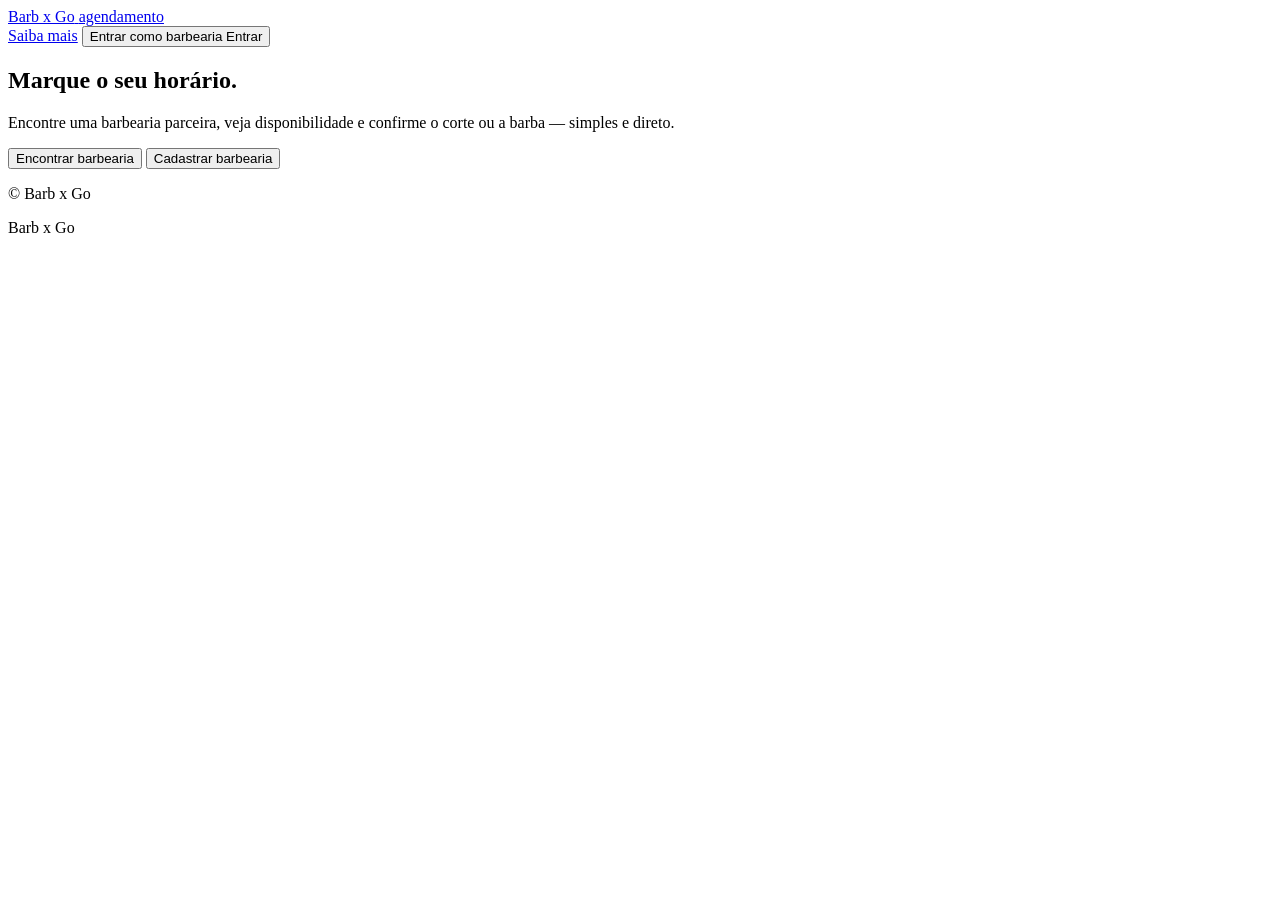
==== commit 204c5992: "fix(pages): 404.html SPA fallback + dynamic <base> for deep links" ====
--- a/public/index.html
+++ b/public/index.html
@@ -2,6 +2,25 @@
 <html lang="pt-BR">
   <head>
     <meta charset="utf-8" />
+    <!-- GitHub Pages: URL /slug devolve 404.html; sem <base>, ./styles.css viraria /slug/styles.css. Em *.github.io/project/ o prefixo é /project/. -->
+    <script>
+      (function () {
+        var host = String(location.hostname || "").toLowerCase();
+        var href = "/";
+        if (host.endsWith(".github.io")) {
+          var parts = String(location.pathname || "/")
+            .replace(/\/$/, "")
+            .split("/")
+            .filter(Boolean);
+          if (parts.length) href = "/" + parts[0] + "/";
+        }
+        var b = document.createElement("base");
+        b.href = href;
+        var cur = document.currentScript;
+        if (cur && cur.parentNode) cur.parentNode.insertBefore(b, cur);
+        else document.head.appendChild(b);
+      })();
+    </script>
     <meta name="viewport" content="width=device-width, initial-scale=1" />
     <meta name="theme-color" content="#000000" />
     <title>Barb x Go</title>
@@ -535,6 +554,6 @@
       <span>Barb x Go</span>
     </footer>
 
-    <script src="./app-rest.js?v=20260501c"></script>
+    <script src="./app-rest.js?v=20260501e"></script>
   </body>
 </html>
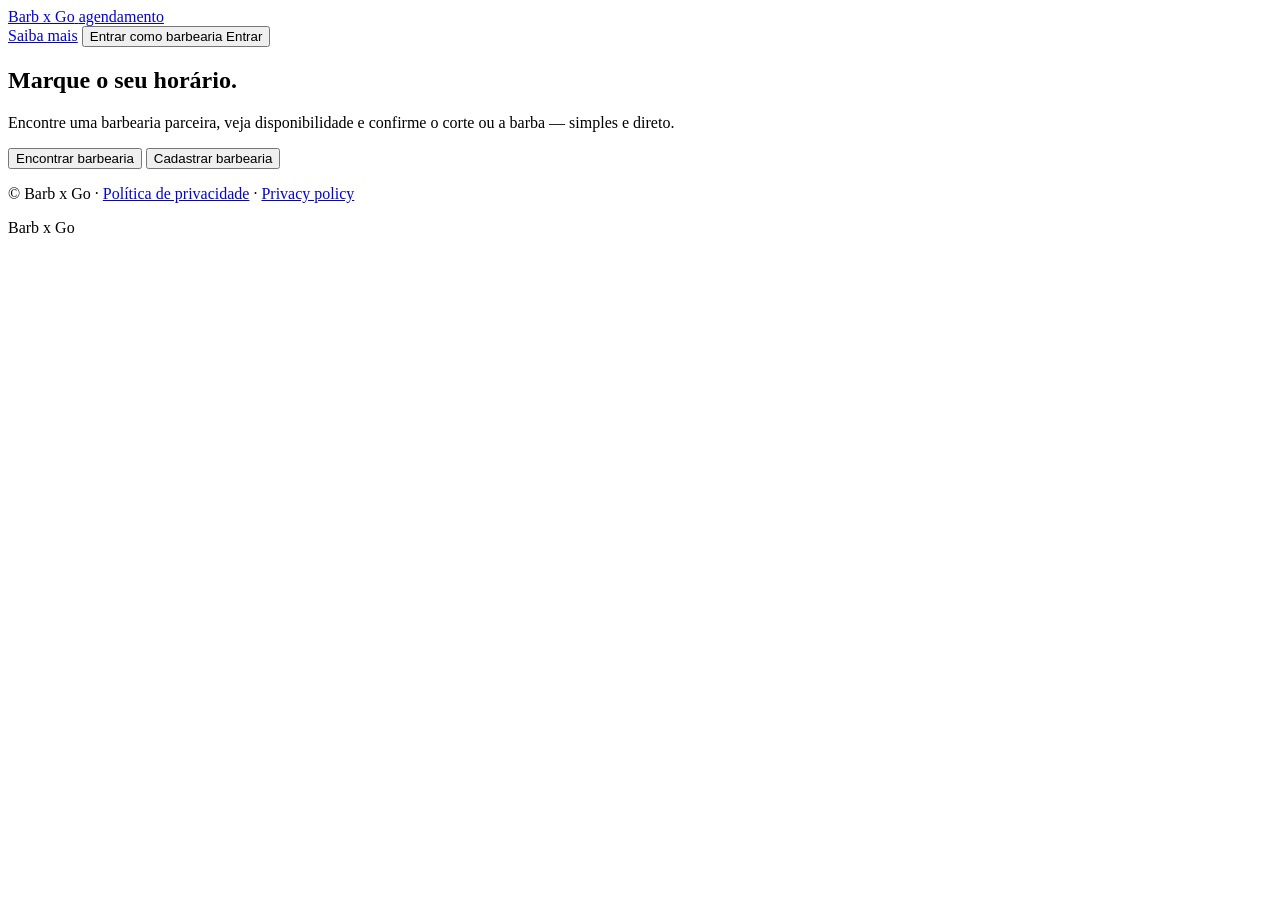
==== commit 48dffafa: "Add bilingual /privacy page for Play Store and reserve route" ====
--- a/public/index.html
+++ b/public/index.html
@@ -174,7 +174,12 @@
         </div>
 
         <div class="landing-extra landing-footer-info">
-          <p class="landing-copyright">© Barb x Go</p>
+          <p class="landing-copyright">
+            © Barb x Go ·
+            <a href="./privacy/">Política de privacidade</a>
+            <span class="landing-copyright-sep" aria-hidden="true"> · </span>
+            <a href="./privacy/#privacy-en" lang="en">Privacy policy</a>
+          </p>
         </div>
 
         <div id="homeStatus" class="msg landing-status-msg" role="status" aria-live="polite"></div>
@@ -554,6 +559,6 @@
       <span>Barb x Go</span>
     </footer>
 
-    <script src="./app-rest.js?v=20260501e"></script>
+    <script src="./app-rest.js?v=20260501g"></script>
   </body>
 </html>
--- a/public/styles.css
+++ b/public/styles.css
@@ -297,6 +297,16 @@
   text-align: center;
   font-size: 0.8rem;
   color: rgba(255, 255, 255, 0.38);
+}
+
+body.layout-landing .landing-copyright a {
+  color: rgba(255, 255, 255, 0.55);
+  text-decoration: underline;
+  text-underline-offset: 2px;
+}
+
+body.layout-landing .landing-copyright a:hover {
+  color: rgba(255, 255, 255, 0.85);
 }
 
 /* Rodapé da página Sobre: cartão único, grelha, ícones sociais */
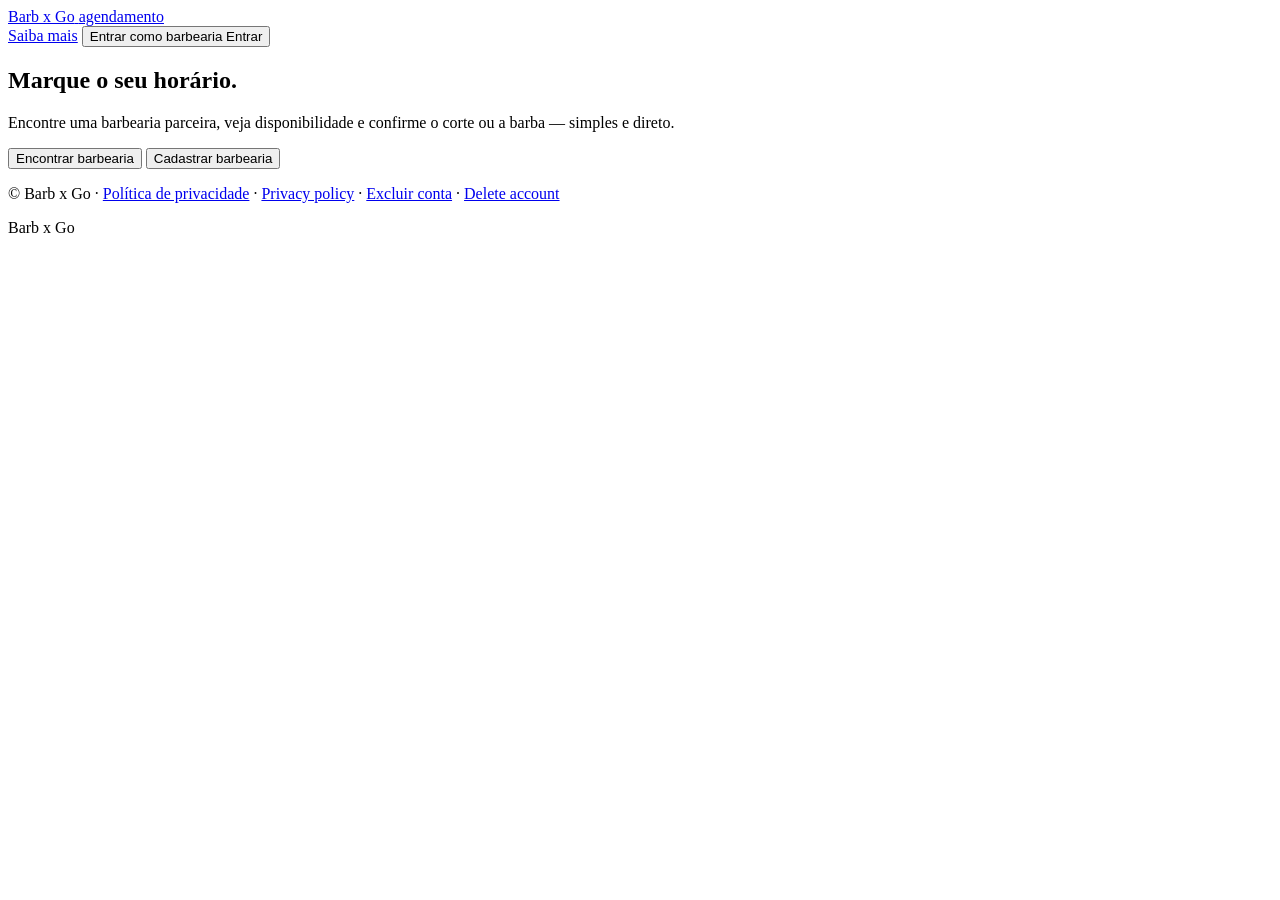
==== commit 6389711f: "Add DeleteAccount page (PT/EN) and POST delete-account API client" ====
--- a/public/index.html
+++ b/public/index.html
@@ -179,6 +179,10 @@
             <a href="./privacy/">Política de privacidade</a>
             <span class="landing-copyright-sep" aria-hidden="true"> · </span>
             <a href="./privacy/#privacy-en" lang="en">Privacy policy</a>
+            <span class="landing-copyright-sep" aria-hidden="true"> · </span>
+            <a href="./DeleteAccount/">Excluir conta</a>
+            <span class="landing-copyright-sep" aria-hidden="true"> · </span>
+            <a href="./DeleteAccount/" lang="en">Delete account</a>
           </p>
         </div>
 
--- a/public/styles.css
+++ b/public/styles.css
@@ -2236,3 +2236,132 @@
     grid-template-columns: 1fr;
   }
 }
+
+/* —— BarbxGo: exclusão de conta (Play Console) —— */
+body.delete-account-page {
+  padding-top: 72px;
+}
+
+.delete-account-page .delete-account-wrap {
+  max-width: 960px;
+  margin: 0 auto;
+  padding: 0 20px 48px;
+}
+
+.delete-account-page .delete-account-lead {
+  text-align: center;
+  margin: 0 0 1rem;
+  font-size: 0.95rem;
+  color: rgba(255, 255, 255, 0.72);
+}
+
+.delete-account-page .delete-account-card {
+  max-width: 420px;
+  margin: 0 auto 1.5rem;
+  padding: 1.25rem 1.35rem;
+  border-radius: 14px;
+  background: rgba(255, 255, 255, 0.06);
+  border: 1px solid rgba(255, 255, 255, 0.12);
+}
+
+.delete-account-page .delete-account-card .field {
+  margin-bottom: 0.85rem;
+}
+
+.delete-account-page .delete-account-card .btn-delete-submit {
+  width: 100%;
+  margin-top: 0.35rem;
+  background: #b71c1c;
+  color: #fff;
+  border: none;
+}
+
+.delete-account-page .delete-account-card .btn-delete-submit:hover {
+  background: #d32f2f;
+  color: #fff;
+}
+
+.delete-account-page .delete-account-card .btn-delete-submit:disabled {
+  opacity: 0.55;
+  cursor: not-allowed;
+}
+
+.delete-account-page .delete-account-msg {
+  max-width: 420px;
+  margin: 0.75rem auto 0;
+  font-size: 0.88rem;
+  line-height: 1.45;
+  text-align: center;
+}
+
+.delete-account-page .delete-account-msg.ok {
+  color: rgba(165, 214, 167, 0.95);
+}
+
+.delete-account-page .delete-account-msg.err {
+  color: var(--danger);
+}
+
+.delete-account-page .delete-account-lang-grid {
+  display: grid;
+  gap: 1rem 1.5rem;
+  margin-top: 1.25rem;
+  font-size: 0.82rem;
+  line-height: 1.45;
+  color: rgba(255, 255, 255, 0.78);
+}
+
+@media (min-width: 720px) {
+  .delete-account-page .delete-account-lang-grid {
+    grid-template-columns: 1fr 1fr;
+    align-items: start;
+  }
+}
+
+.delete-account-page .delete-account-lang-col {
+  padding: 1rem 1.1rem;
+  border-radius: 12px;
+  background: rgba(0, 0, 0, 0.25);
+  border: 1px solid rgba(255, 255, 255, 0.08);
+}
+
+.delete-account-page .delete-account-lang-col h2 {
+  font-size: 1rem;
+  margin: 0 0 0.5rem;
+  font-weight: 600;
+}
+
+.delete-account-page .delete-account-lang-col h3 {
+  font-size: 0.82rem;
+  margin: 0.75rem 0 0.25rem;
+  font-weight: 600;
+  opacity: 0.95;
+}
+
+.delete-account-page .delete-account-lang-col p,
+.delete-account-page .delete-account-lang-col ul {
+  margin: 0.35rem 0;
+}
+
+.delete-account-page .delete-account-lang-col ul {
+  padding-left: 1.1rem;
+}
+
+.delete-account-page .delete-account-lang-col a {
+  color: rgba(129, 212, 250, 0.95);
+}
+
+.delete-account-page .delete-account-confirm-row {
+  display: flex;
+  align-items: flex-start;
+  gap: 0.5rem;
+  margin: 0.75rem 0 0.25rem;
+  font-size: 0.8rem;
+  line-height: 1.35;
+  color: rgba(255, 255, 255, 0.75);
+}
+
+.delete-account-page .delete-account-confirm-row input {
+  margin-top: 0.2rem;
+  flex-shrink: 0;
+}
